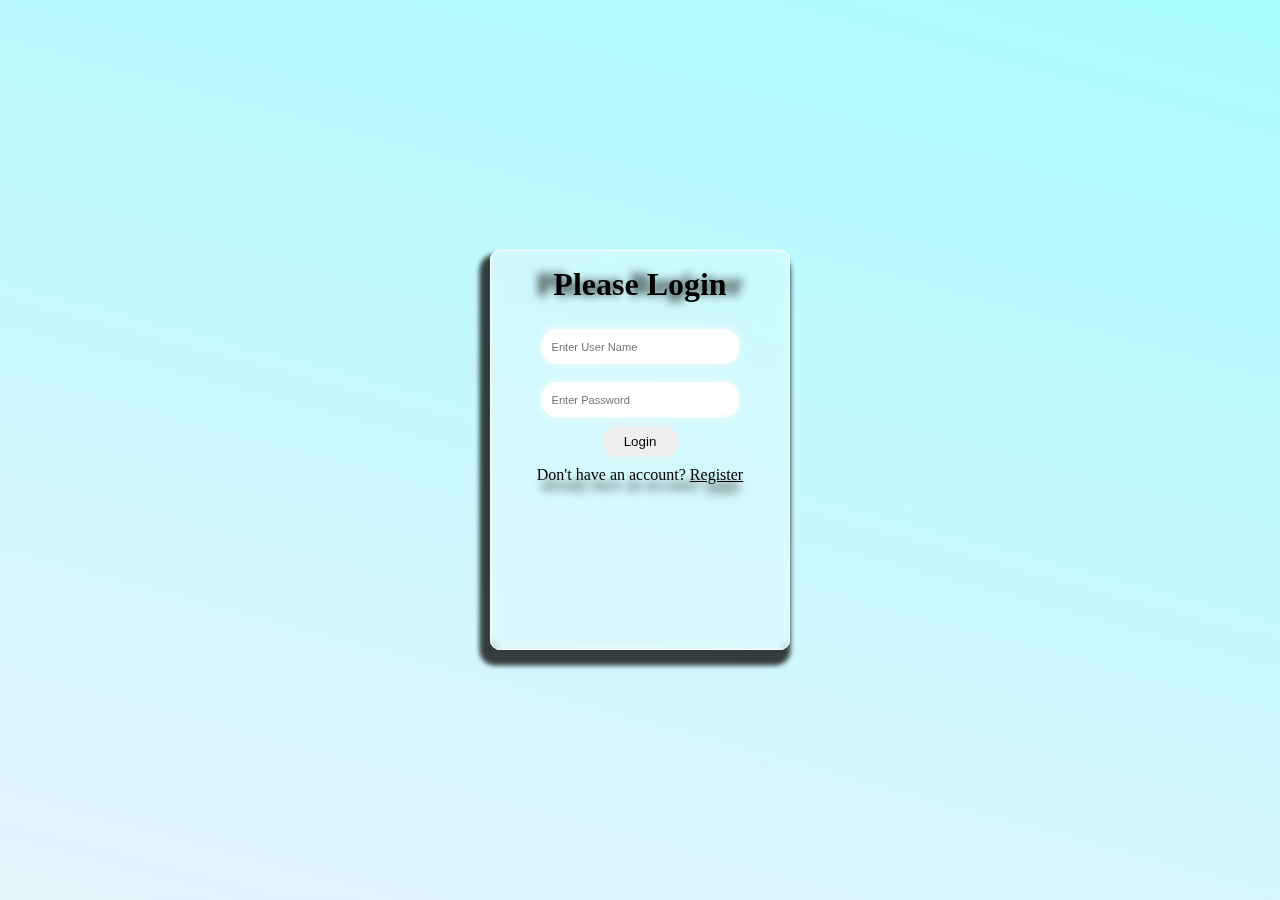
==== animatedLogin.html @ d74d77f4 "added shuffling styled log in page" ====
<!DOCTYPE html>
<html lang="en">

<head>
    <meta charset="UTF-8">
    <meta name="viewport" content="width=device-width, initial-scale=1.0">
    <title>Animated Login Page Design</title>
    <style>
        * {
            box-sizing: border-box;
            padding: 0;
            margin: 0;
            color: black;
        }

        body {
            background: linear-gradient(15deg, rgba(227, 243, 251, 0.954919638753939) 0%, rgba(167, 253, 253, 0.9689252409948355) 100%);
            background-repeat: no-repeat;
            height: 100vh;
            width: 100vw;
            display: flex;
            justify-content: center;
            align-items: center;
            overflow: hidden;
        }


        .login-page {
            position: absolute;
            left: 0;
            top: 0;
            height: 100%;
            width: 100%;
            display: flex;
            justify-content: center;
            align-items: center;
            z-index: 2;
            transition: 0.5s;
        }

        .login-page2 {
            position: absolute;
            left: 0;
            top: 0;
            height: 100%;
            width: 100%;
            display: flex;
            justify-content: center;
            align-items: center;
            z-index: 1;
            transition: 0.5s;
        }

        .login-page>.form {
            /* box-shadow: 0px 0px 30px 50px rgba(237, 237, 237, 0.955);  */
            backdrop-filter: blur(5px);
            background-color: rgba(255, 255, 255, 0.116);
            border-radius: 10px;
            border: 1px solid white;
            display: flex;
            flex-direction: column;
            justify-content: space-between;
            align-items: center;
            height: 400px;
            width: 300px;
            box-shadow: -5px 10px 5px 5px rgba(0, 0, 0, 0.507);
        }

        .login-page2>.form {
            box-shadow: -5px 10px 5px 5px rgba(0, 0, 0, 0.507);
            backdrop-filter: blur(17px);
            background-color: rgba(255, 255, 255, 0.116);
            border-radius: 10px;
            border: 1px solid white;
            display: flex;
            flex-direction: column;
            justify-content: space-between;
            align-items: center;
            height: 400px;
            width: 300px;
        }

        .form>.header {
            margin-top: 15px;
        }

        .form>.input-containers {
            height: 320px;
            width: 100%;
            display: flex;
            flex-direction: column;
            align-items: center;
        }

        input {
            width: 100%;
            height: 35px;
            outline: none;
            border: none;
            border-radius: 15px;
            padding: 0 10px;
        }

        input::placeholder {
            font-size: smaller;
        }

        .loginButton {
            margin: 10px 0;
        }

        .loginButton button {
            cursor: pointer;
            padding: 7px 10px;
            border-radius: 15px;
            height: auto;
            width: 75px;
            border: none;
        }
        .z-1{
            z-index: 1;
        }
        .z-2{
            z-index: 2;
        }
        .loginButton:active {
            border: 1px solid rgb(219, 209, 209);
            border-radius: 15px;
        }

        .rotateLeft {
            transform-origin: center;
            animation: rotatingLeft 0.8s ease 1 forwards;
        }
        .rotateRight {
            transform-origin: center;
            animation: rotatingRight 0.8s ease 1 forwards;
        }


        @keyframes rotatingLeft {
            0% {
                transform: rotateX(0deg) rotateY(0deg);
                z-index: 0;
            }
            50%{
                transform:rotateY(60deg) translateX(-470px) rotatex(5deg) skewY(25deg);
                z-index: 2;
            }
            100% {
                transform:rotateY(-0deg) translateX(0px);
                z-index: 2;
            }
        }
        @keyframes rotatingRight {
            0% {
                transform: rotateX(0deg) rotateY(0deg);
                z-index: 0;
            }
            50%{
                transform:rotateY(-60deg) translateX(470px) rotatex(5deg) skewY(-25deg);
                z-index: 2;
            }
            100% {
                transform:rotateY(0deg) translateX(-0px);
                z-index: 2;
            }
        }

    </style>
</head>

<body>
    <form onsubmit="handleLogin()">
        <div class="login-page">
            <div class="form">
                <div class="header">
                    <div>
                        <h1>Please Login</h1>
                    </div>
                </div>
                <div class="input-containers">
                    <div style="display: flex; gap:5px;">
                        <input id="userName" type="text" placeholder="Enter User Name">
                    </div><br>
                    <div style="display: flex; gap:5px;">
                        <input type="password" id="pass" placeholder="Enter Password">
                    </div>
                    <div class="loginButton"><button>Login</button></div>
                    <div class="RegButton">Don't have an account? <a href="#">Register</a></div>

                </div>
            </div>
        </div>
        <div class="login-page2">
            <div class="form">
                <div class="header">
                    <div>
                        <h1>Please Register</h1>
                    </div>
                </div>
                <div class="input-containers">
                    <div style="display: flex; gap:5px;">
                        <input id="userName" type="text" placeholder="Enter User Name">
                    </div><br>
                    <div style="display: flex; gap:5px;">
                        <input type="password" id="pass" placeholder="Enter Password">
                    </div>
                    <div class="loginButton"><button>Login</button></div>
                    <div class="loginButton">already have an account? <a href="#">login</a></div>

                </div>
            </div>
        </div>
    </form>
    <script>
        // animating the card on click
        document.querySelector(".RegButton a").addEventListener("click",()=>{
            document.querySelector(".login-page2").classList.add("rotateRight")
            document.querySelector(".login-page").classList.remove("rotateLeft")
        })
        document.querySelector(".loginButton a").addEventListener("click",()=>{
            document.querySelector(".login-page2").classList.remove("rotateRight")
            document.querySelector(".login-page").classList.add("rotateLeft")
        })
        function handleLogin() {
        }
    </script>
</body>

</html>
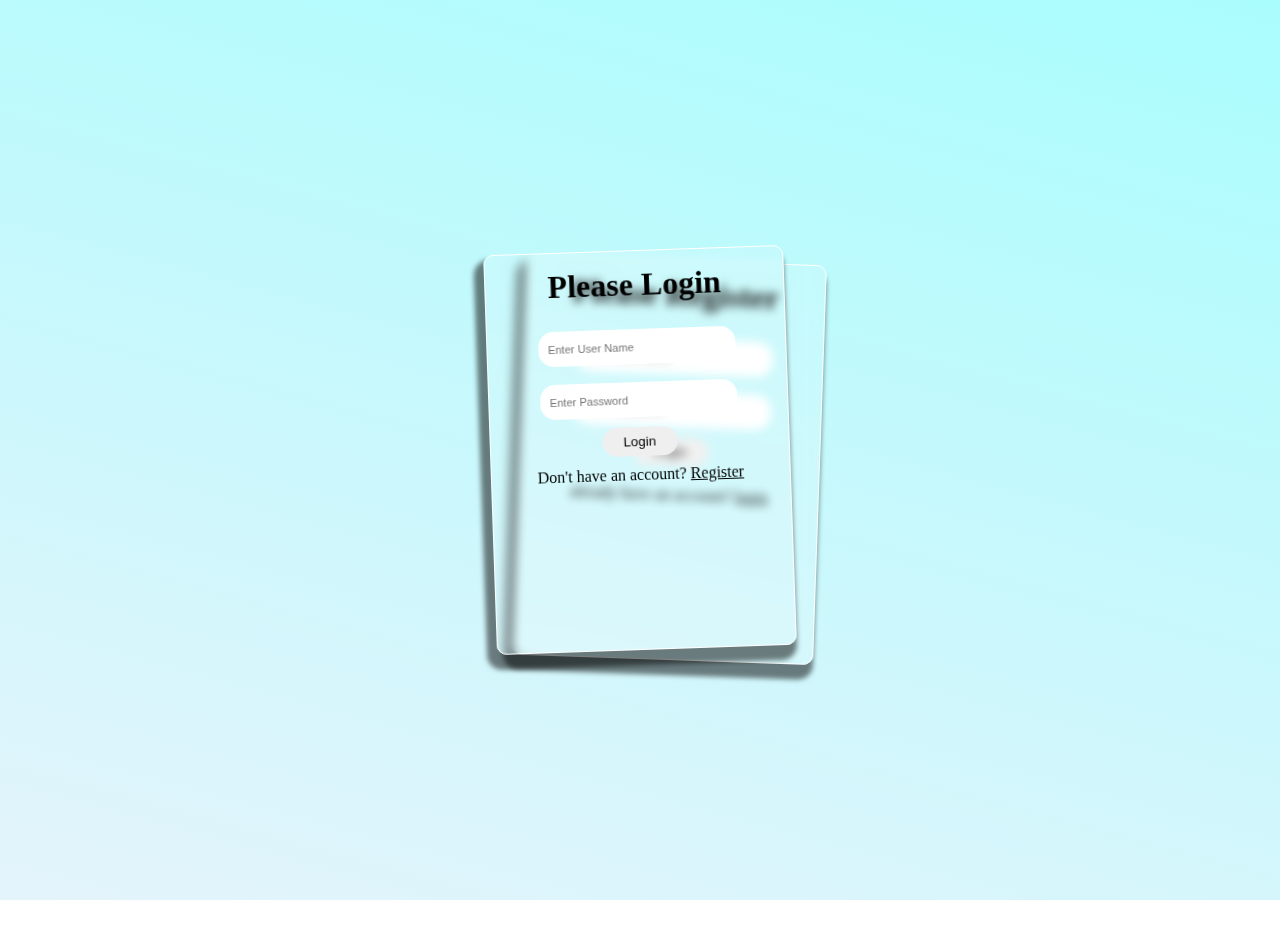
==== commit 14e8caf3: "more styled" ====
--- a/animatedLogin.html
+++ b/animatedLogin.html
@@ -36,12 +36,14 @@
             align-items: center;
             z-index: 2;
             transition: 0.5s;
+            transform: rotate(-2deg);
         }
 
         .login-page2 {
             position: absolute;
-            left: 0;
-            top: 0;
+            left: 30px;
+            top: 10px;
+            transform: rotate(2deg);
             height: 100%;
             width: 100%;
             display: flex;
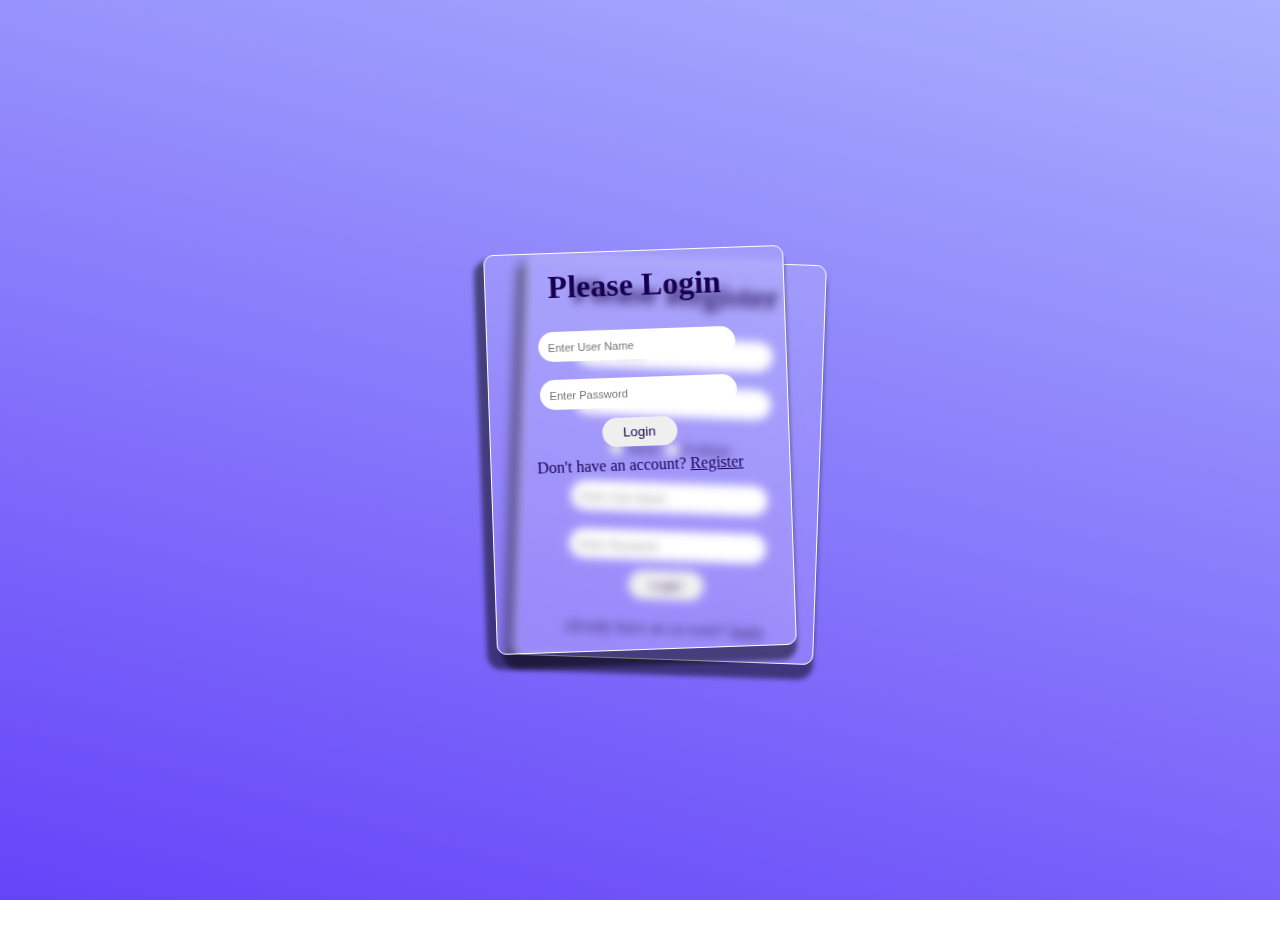
==== commit b4ba727b: "loginPage fixed" ====
--- a/animatedLogin.html
+++ b/animatedLogin.html
@@ -10,11 +10,11 @@
             box-sizing: border-box;
             padding: 0;
             margin: 0;
-            color: black;
+            color: rgb(24, 0, 80);
         }
 
         body {
-            background: linear-gradient(15deg, rgba(227, 243, 251, 0.954919638753939) 0%, rgba(167, 253, 253, 0.9689252409948355) 100%);
+            background: linear-gradient(15deg, rgba(94, 59, 248, 0.955) 0%, rgba(167, 174, 253, 0.969) 100%);
             background-repeat: no-repeat;
             height: 100vh;
             width: 100vw;
@@ -96,7 +96,7 @@
 
         input {
             width: 100%;
-            height: 35px;
+            height: 30px;
             outline: none;
             border: none;
             border-radius: 15px;
@@ -173,6 +173,7 @@
 </head>
 
 <body>
+
     <form onsubmit="handleLogin()">
         <div class="login-page">
             <div class="form">
@@ -203,6 +204,16 @@
                 </div>
                 <div class="input-containers">
                     <div style="display: flex; gap:5px;">
+                        <input id="Name" type="text" placeholder="Enter Name">
+                    </div><br>
+                    <div style="display: flex; gap:5px;">
+                        <input id="age" type="number" placeholder="Age">
+                    </div><br>
+                    <div style="display: flex; gap:5px; align-items: center; justify-content: start;">
+                        <input id="age" type="radio" name="gender"> Male
+                        <input id="age" type="radio" name="gender"> FeMale
+                    </div><br>
+                    <div style="display: flex; gap:5px;">
                         <input id="userName" type="text" placeholder="Enter User Name">
                     </div><br>
                     <div style="display: flex; gap:5px;">
@@ -218,10 +229,12 @@
     <script>
         // animating the card on click
         document.querySelector(".RegButton a").addEventListener("click",()=>{
+            document.querySelector("form").reset()
             document.querySelector(".login-page2").classList.add("rotateRight")
             document.querySelector(".login-page").classList.remove("rotateLeft")
         })
         document.querySelector(".loginButton a").addEventListener("click",()=>{
+            document.querySelector("form").reset()
             document.querySelector(".login-page2").classList.remove("rotateRight")
             document.querySelector(".login-page").classList.add("rotateLeft")
         })
